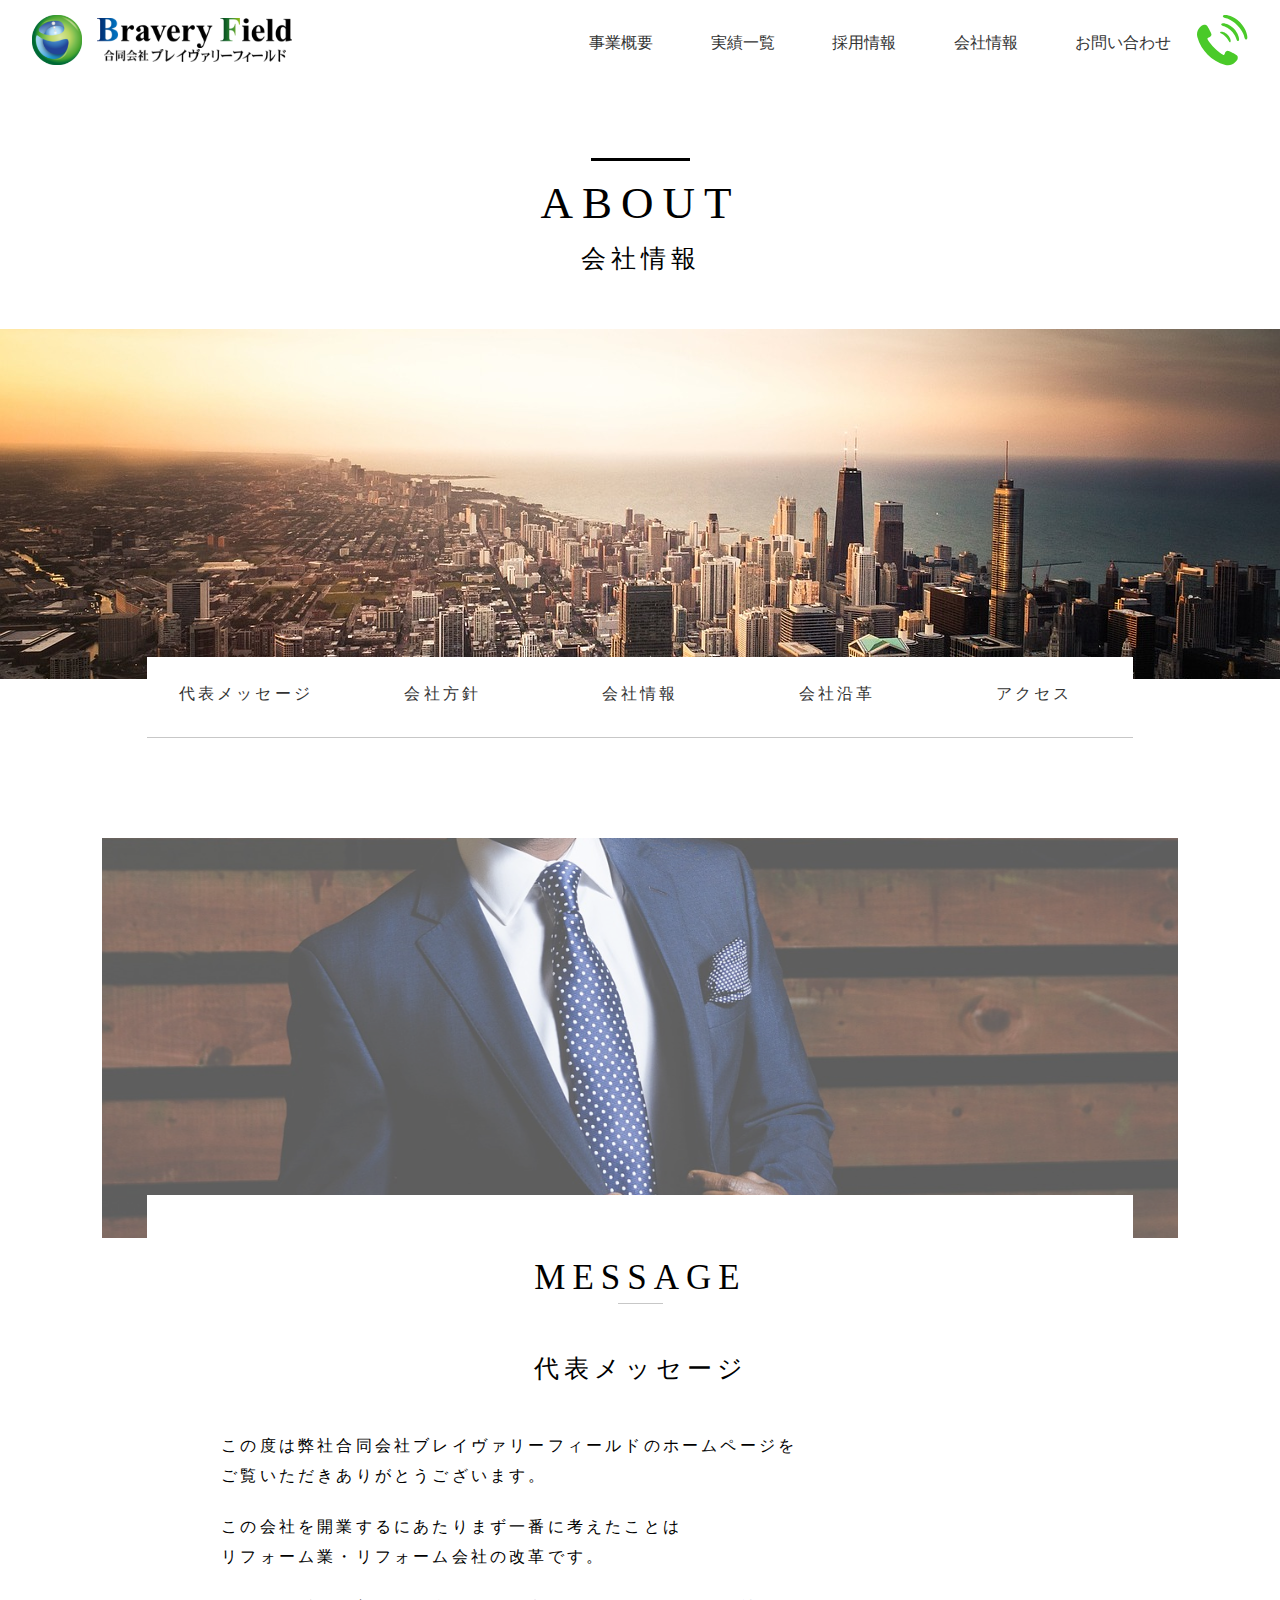
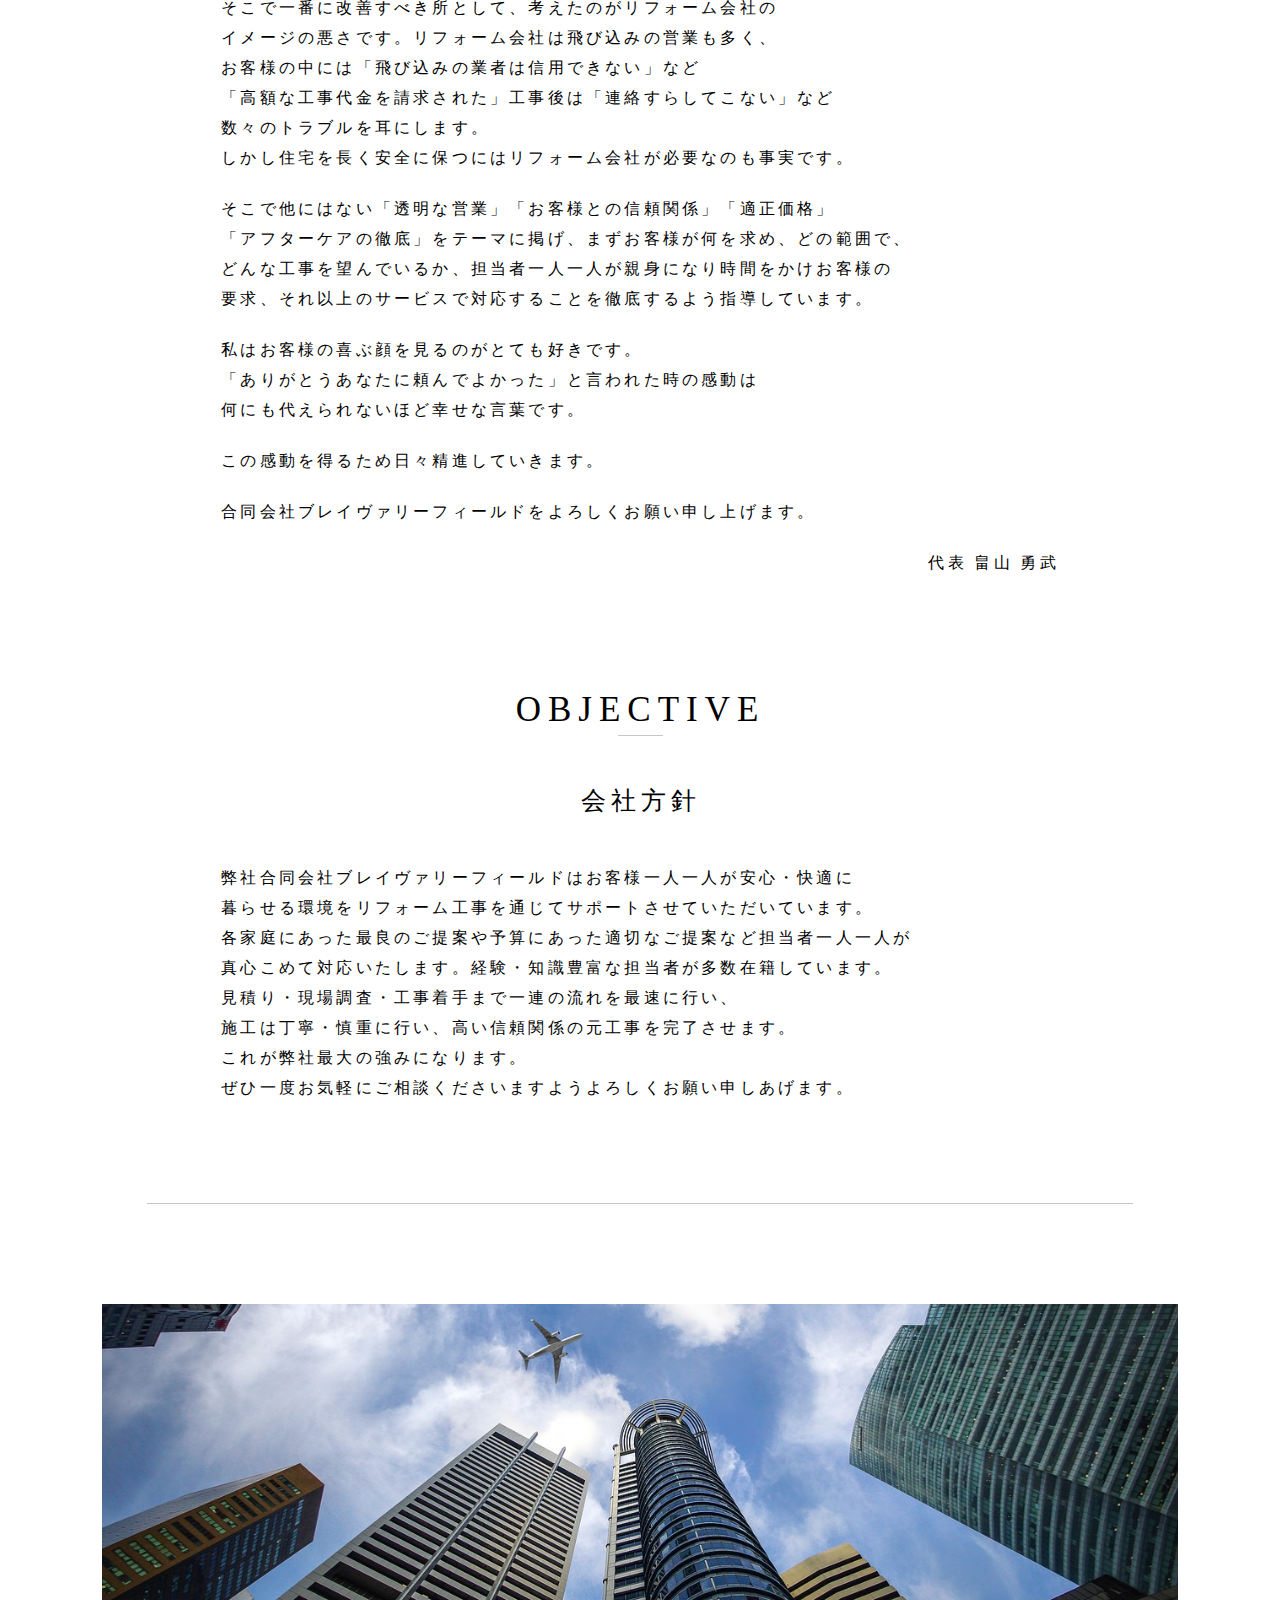
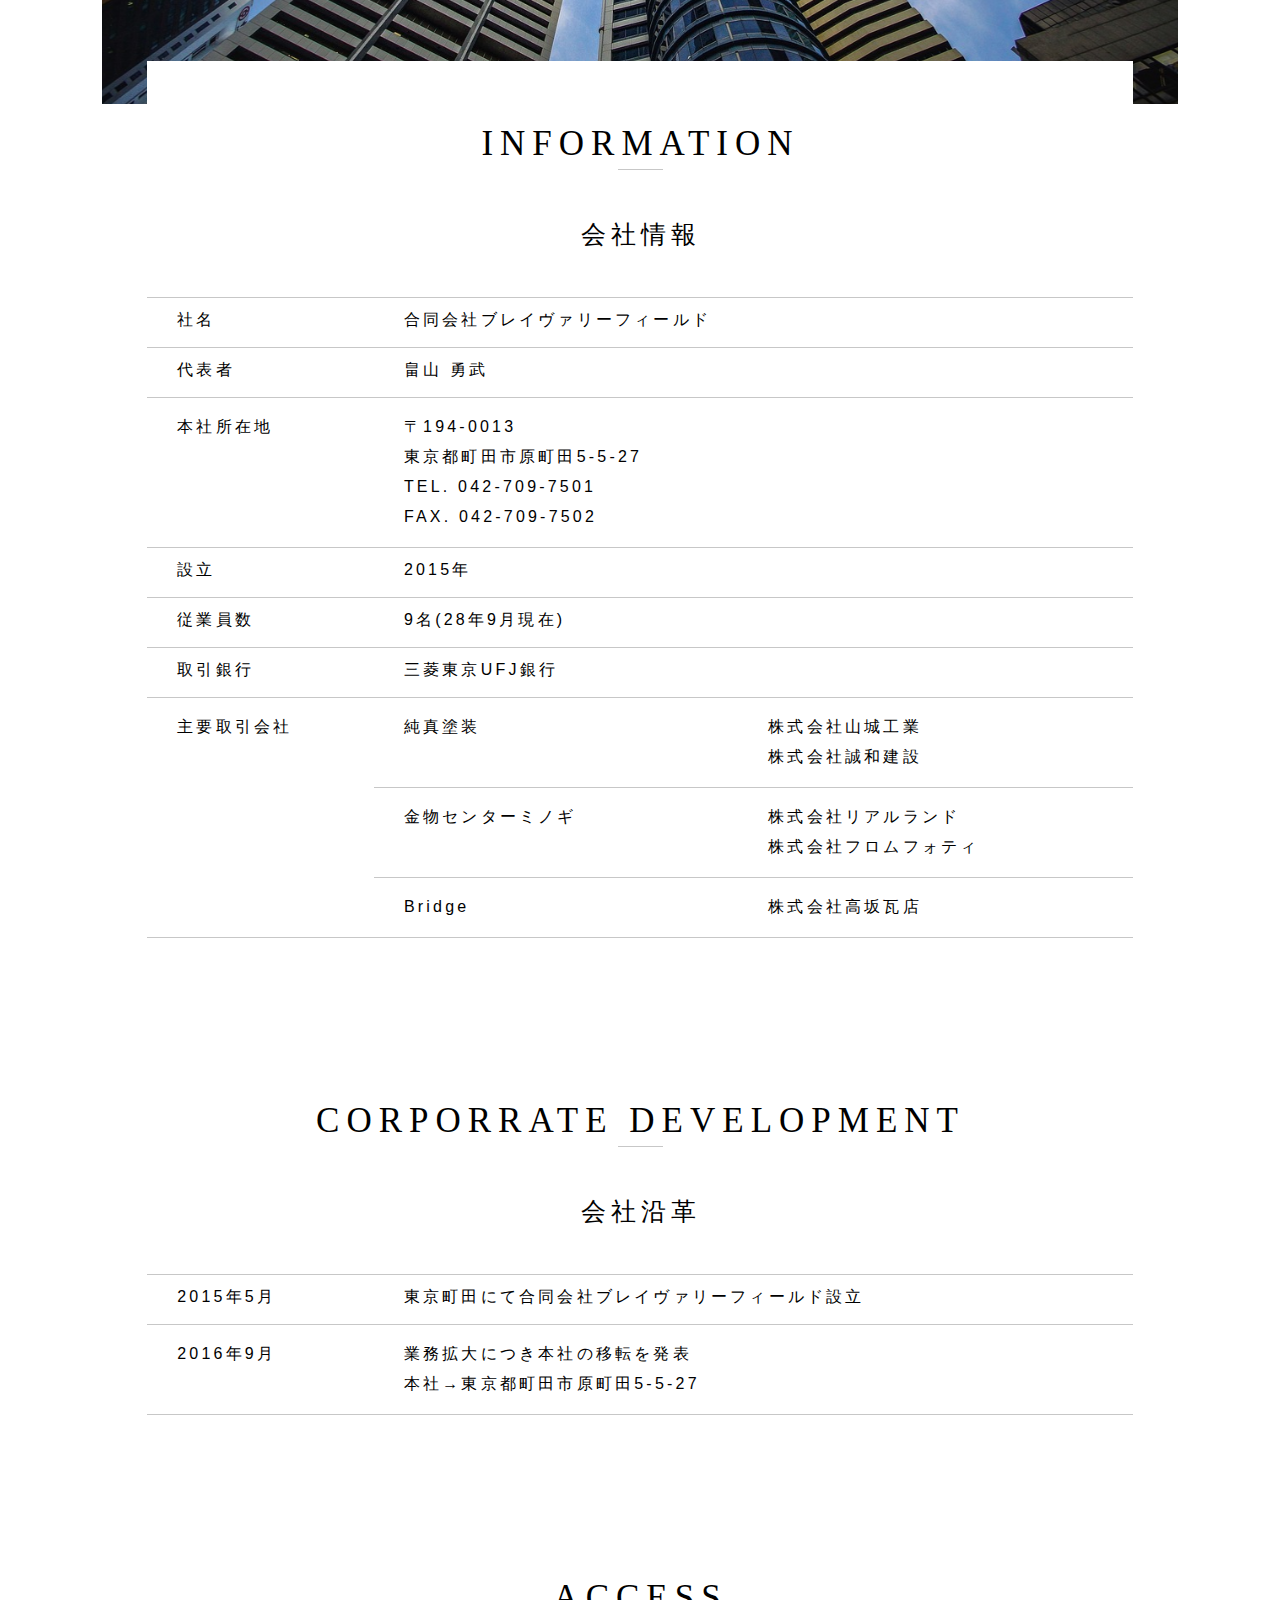
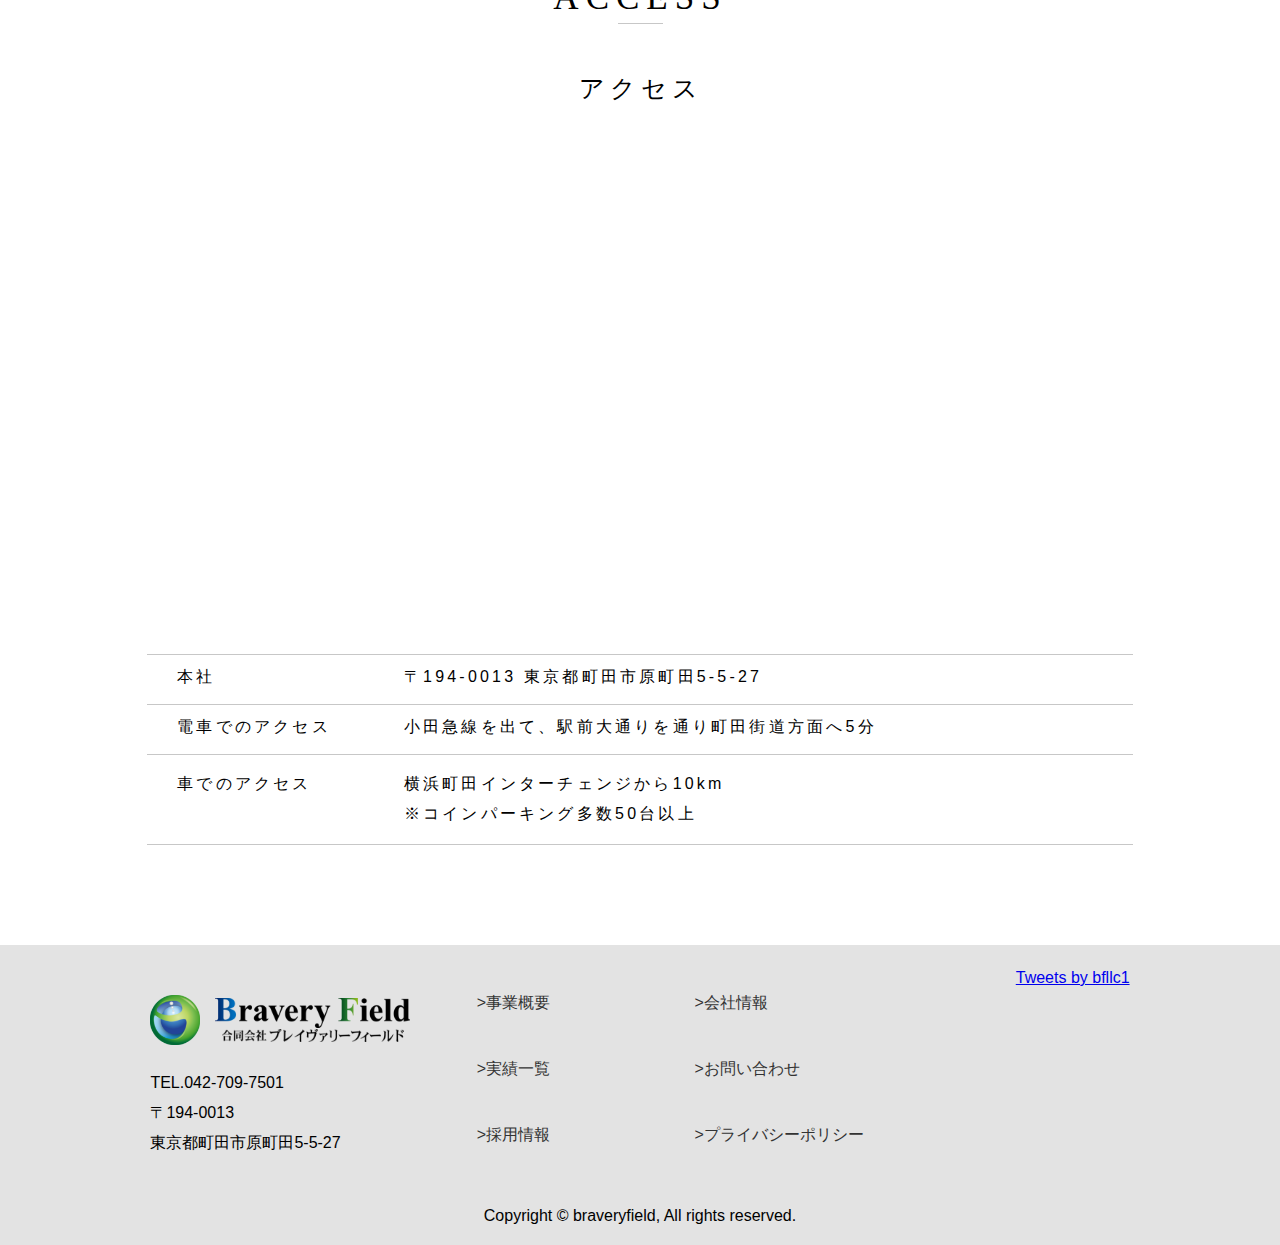
==== about.html @ 85e05f8e "this is initial commit" ====
<!DOCTYPE html>
<html lang="ja">
  <head>
    <meta charset="utf-8">
    <meta name="viewport" content="width=device-width, initial-scale=1, maximum-scale=1">
    <title>合同会社ブレイヴァリーフィールド</title>
    <meta name="description" content="合同会社ブレイヴァリーフィールドは住宅・店舗総合リフォーム会社です。">
    <link rel="icon" href="">
    <link rel="stylesheet" href="css/reset.css">
    <link rel="stylesheet" href="css/styles.css">
  </head>

  <body>
   <header>
    <div class="site-header">
      <nav class="gnav">
        <ul class="gnav__menu">
          <li class="site-logo">
            <a href="index.html">
              <img src="img/header.png" alt="ブレイヴァリーフィールドのロゴ">
            </a>
          </li>
          <li class="gnav__menu__item"><a href="service.html">事業概要</a></li>
          <li class="gnav__menu__item"><a href="performance.html">実績一覧</a></li>
          <li class="gnav__menu__item"><a href="recruit.html">採用情報</a></li>
          <li class="gnav__menu__item"><a href="about.html">会社情報</a></li>
          <li class="gnav__menu__item"><a href="contact.html">お問い合わせ</a></li>
          <li class="gnav__menu__item__call"><a href="#"><img src="img/telephone.png" alt="電話番号"></a></li>
        </ul>
      </nav>
    </div>
    <div class="space">
    </div>
  </header>

    <main>
      <div class="title">
        <div class="titleborder"></div>
        <h1>ABOUT</h1>
        <h2>会社情報</h2>
      </div>

      <section>
        <div class="about__img">
        </div>
      </section>

      <section>
        <div class="about__menu">
          <nav class="about__nav">
            <li><a href="#message">代表メッセージ</a></li>
            <li><a href="#objective">会社方針</a></li>
            <li><a href="#information">会社情報</a></li>
            <li><a href="#development">会社沿革</a></li>
            <li><a href="#access">アクセス</a></li>
          </nav>
        </div>
      </section>

      <section id="message">
        <div class="message__img">
        </div>
      </section>

      <section>
        <div class="abo__page">
          <h1>MESSAGE</h1>
          <div class="border"></div>
          <h2>代表メッセージ</h2>
          <div class="abo__sentence">
            <p>
              この度は弊社合同会社ブレイヴァリーフィールドのホームページを
              <br>ご覧いただきありがとうございます。
            </p>
            <p>
              この会社を開業するにあたりまず一番に考えたことは
              <br>リフォーム業・リフォーム会社の改革です。
            </p>
            <p>
              そこで一番に改善すべき所として、考えたのがリフォーム会社の
              <br>イメージの悪さです。リフォーム会社は飛び込みの営業も多く、
              <br>お客様の中には「飛び込みの業者は信用できない」など
              <br>「高額な工事代金を請求された」工事後は「連絡すらしてこない」など
              <br>数々のトラブルを耳にします。
              <br>しかし住宅を長く安全に保つにはリフォーム会社が必要なのも事実です。
            </p>
            <p>
              そこで他にはない「透明な営業」「お客様との信頼関係」「適正価格」
              <br>「アフターケアの徹底」をテーマに掲げ、まずお客様が何を求め、どの範囲で、
              <br>どんな工事を望んでいるか、担当者一人一人が親身になり時間をかけお客様の
              <br>要求、それ以上のサービスで対応することを徹底するよう指導しています。
            </p>
            <p>
              私はお客様の喜ぶ顔を見るのがとても好きです。
              <br>「ありがとうあなたに頼んでよかった」と言われた時の感動は
              <br>何にも代えられないほど幸せな言葉です。
            </p>
            <p>
              この感動を得るため日々精進していきます。
            </p>
            <p>
              合同会社ブレイヴァリーフィールドをよろしくお願い申し上げます。
            </p>
            <div class="message__name">
              <p>代表  畠山  勇武</p>
            </div>
          </div>

          <div id="objective">
          </div>

          <div class="abo__space">
          </div>

          <h1>OBJECTIVE</h1>
          <div class="border"></div>
          <h2>会社方針</h2>
          <div class="abo__sentence">
            <p>
              弊社合同会社ブレイヴァリーフィールドはお客様一人一人が安心・快適に
              <br>暮らせる環境をリフォーム工事を通じてサポートさせていただいています。
              <br>各家庭にあった最良のご提案や予算にあった適切なご提案など担当者一人一人が
              <br>真心こめて対応いたします。経験・知識豊富な担当者が多数在籍しています。
              <br>見積り・現場調査・工事着手まで一連の流れを最速に行い、
              <br>施工は丁寧・慎重に行い、高い信頼関係の元工事を完了させます。
              <br>これが弊社最大の強みになります。
              <br>ぜひ一度お気軽にご相談くださいますようよろしくお願い申しあげます。
            </p>
        </div>
        <div class="abo__border"></div>
      </section>

      <section id="information">
        <div class="information__img">
        </div>
      </section>

      <section>
        <div class="abo__page">
          <h1>INFORMATION</h1>
          <div class="border"></div>
          <h2>会社情報</h2>
          <table class="page__table">
            <tr class="page__table__1">
              <th>社名</th>
              <td>合同会社ブレイヴァリーフィールド</td>
              <td></td>
            </tr>
            <tr class="page__table__1">
              <th>代表者</th>
              <td>畠山  勇武</td>
              <td></td>
            </tr>
            <tr class="page__table__1">
              <th>本社所在地</th>
              <td>
                <p>〒194-0013
                  <br>東京都町田市原町田5-5-27
                  <br>TEL. 042-709-7501
                  <br>FAX. 042-709-7502
                </p>
              </td>
              <td></td>
            </tr>
            <tr class="page__table__1">
              <th>設立</th>
              <td>2015年</td>
              <td></td>
            </tr>
            <tr class="page__table__1">
              <th>従業員数</th>
              <td>9名(28年9月現在)</td>
              <td></td>
            </tr>
            <tr class="page__table__1">
              <th>取引銀行</th>
              <td>三菱東京UFJ銀行</td>
              <td></td>
            </tr>
            <tr class="page__table__3">
              <th>主要取引会社</th>
              <td class="table__menu__1">純真塗装</td>
              <td class="table__menu__2">
                <p>
                  株式会社山城工業
                  <br>株式会社誠和建設
                </p>
              </td>
            </tr>
            <tr class="page__table__3">
              <th></th>
              <td class="table__menu__1">金物センターミノギ</td>
              <td class="table__menu__2">
                <p>
                  株式会社リアルランド
                  <br>株式会社フロムフォティ
                </p>
              </td>
            </tr>
            <tr class="page__table__3">
              <th class="table__menu__3"></th>
              <td class="table__menu__1">Bridge</td>
              <td class="table__menu__2">
                <p>
                  株式会社高坂瓦店
                </p>
              </td>
            </tr>
          </table>

          <div id="development">
          </div>

          <div class="abo__space">
          </div>

            <h1>CORPORRATE  DEVELOPMENT</h1>
            <div class="border"></div>
            <h2>会社沿革</h2>
            <table class="page__table">
              <tr class="page__table__1">
                <th>2015年5月</th>
                <td>東京町田にて合同会社ブレイヴァリーフィールド設立</td>
              </tr>
              <tr class="page__table__1">
                <th>2016年9月</th>
                <td>
                  <p>
                    業務拡大につき本社の移転を発表
                    <br>本社→東京都町田市原町田5-5-27
                  </p>
                </td>
              </tr>
            </table>

            <div id="access">
            </div>

            <div class="abo__space">
            </div>

              <h1>ACCESS</h1>
              <div class="border"></div>
              <h2>アクセス</h2>
              <iframe src="https://www.google.com/maps/embed?pb=!1m18!1m12!1m3!1d3246.3845926980066!2d139.447450315255!3d35.54420278022653!2m3!1f0!2f0!3f0!3m2!1i1024!2i768!4f13.1!3m3!1m2!1s0x6018f94b85325f13%3A0xc899f0c0ab491ebe!2z44CSMTk0LTAwMTMg5p2x5Lqs6YO955S655Sw5biC5Y6f55S655Sw77yV5LiB55uu77yV4oiS77yS77yX!5e0!3m2!1sja!2sjp!4v1555301401062!5m2!1sja!2sjp"></iframe>

              <table class="page__table">
                <tr class="page__table__1">
                  <th>本社</th>
                  <td>〒194-0013  東京都町田市原町田5-5-27</td>
                </tr>
                <tr class="page__table__1">
                  <th>電車でのアクセス</th>
                  <td>小田急線を出て、駅前大通りを通り町田街道方面へ5分</td>
                </tr>
                <tr class="page__table__1">
                  <th>車でのアクセス</th>
                  <td>
                    <p>
                      横浜町田インターチェンジから10km
                      <br>※コインパーキング多数50台以上
                    </p>
                  </td>
                </tr>
              </table>


        </div>



      </section>
    </main>
 </body>

 <footer>
   <nav class="footer__box">
     <div class="footer__list">
       <div class="footer__logo__box">
         <div class="footer__logo">
           <a href="index.html">
             <img src="img/header.png" alt="ブレイヴァリーフィールドのロゴ">
           </a>
         </div>
         <div class="footer__address">
           <p>TEL.042-709-7501
             <br>〒194-0013
             <br>東京都町田市原町田5-5-27<p>
         </div>
       </div>
     </div>
     <div class="footer__menu">
       <li class="footer__list__menu"><a href="service.html">>事業概要</a></li>
       <li class="footer__list__menu"><a href="performance.html">>実績一覧</a></li>
       <li class="footer__list__menu"><a href="recruit.html">>採用情報</a></li>
     </div>
     <div class="footer__menu">
       <li class="footer__list__menu"><a href="about.html">>会社情報</a></li>
       <li class="footer__list__menu"><a href="contact.html">>お問い合わせ</a></li>
       <li class="footer__list__menu"><a href="privacy.html">>プライバシーポリシー</a></li>
     </div>
     <div class="footer__menu">
       <div class="footer__twitter">
        <a class="twitter-timeline" data-width="220" data-height="200" href="https://twitter.com/bfllc1?ref_src=twsrc%5Etfw">Tweets by bfllc1</a> <script async src="https://platform.twitter.com/widgets.js" charset="utf-8"></script>
       </div>
     </div>
   </nav>
     <div class="copyright">
       <p>Copyright © braveryfield, All rights reserved.<p>
     </div>
 </footer>
</html>
---- css/styles.css ----
body{
  font-family:  "ＭＳ ゴシック",sans-serif;
}

.site-header{
    background: #fff;
    display: flex;
    justify-content: space-between;
    position: fixed;
    width: 100%;
    height: 12.5%;
    vertical-align: middle;
}

.gnav{
  width: 95%;
  height: 100%;
  margin:auto;
}

.site-logo{
    height: 15%;
    width: auto;
    margin: auto;
    margin-left: 0;
    margin-top: 15px;
}

.gnav__menu{
    display: flex;
}

.gnav__menu__item{
    width: 10%;
    height: auto;
    margin-top: 35px;
  }

.gnav__menu__item a{
    color: #333;
    text-decoration: none;
}

.gnav__menu__item__call{
  height: auto;
  margin-top: 15px;
}

.space{
  height: 100%;
}

@media screen and (max-width:960px){
	#nav_toggle{
		display: block;
		width: 40px;
		height: 40px;
		position: relative;
		top: 4px;
		z-index: 100;
	}
	#nav_toggle div {
		position: relative;
	}
	#nav_toggle span{
		display: block;
		height: 3px;
		background: #fff;
		position:absolute;
		width: 100%;
		left: 0;
		-webkit-transition: 0.5s ease-in-out;
		-moz-transition: 0.5s ease-in-out;
		transition: 0.5s ease-in-out;
	}
	#nav_toggle span:nth-child(1){
		top:0px;
	}
	#nav_toggle span:nth-child(2){
		top:12px;
	}
	#nav_toggle span:nth-child(3){
		top:24px;
	}

	.open #nav_toggle span:nth-child(1) {
			top: 12px;
		   -webkit-transform: rotate(135deg);
			-moz-transform: rotate(135deg);
			transform: rotate(135deg);
		}
		.open #nav_toggle span:nth-child(2) {
			width: 0;
			left: 50%;
		}
		.open #nav_toggle span:nth-child(3) {
			top: 12px;
			-webkit-transform: rotate(-135deg);
			-moz-transform: rotate(-135deg);
			transform: rotate(-135deg);
		}
}

 @media screen and (max-width:960px){
   	#nav_toggle{
		display: block;
		width: 40px;
		height: 40px;
		position: relative;
		top: 4px;
		z-index: 100;
	}
	#nav_toggle div {
		position: relative;
	}
	#nav_toggle span{
		display: block;
		height: 3px;
		background: #fff;
		position:absolute;
		width: 100%;
		left: 0;
		-webkit-transition: 0.5s ease-in-out;
		-moz-transition: 0.5s ease-in-out;
		transition: 0.5s ease-in-out;
	}
	#nav_toggle span:nth-child(1){
		top:0px;
	}
	#nav_toggle span:nth-child(2){
		top:12px;
	}
	#nav_toggle span:nth-child(3){
		top:24px;
	}

	.open #nav_toggle span:nth-child(1) {
			top: 12px;
		   -webkit-transform: rotate(135deg);
			-moz-transform: rotate(135deg);
			transform: rotate(135deg);
		}
		.open #nav_toggle span:nth-child(2) {
			width: 0;
			left: 50%;
		}
		.open #nav_toggle span:nth-child(3) {
			top: 12px;
			-webkit-transform: rotate(-135deg);
			-moz-transform: rotate(-135deg);
			transform: rotate(-135deg);
		}
}

@media screen and (min-width:960px){
  .eyecatch{
    background-image: url("../img/eyecatch.png");
    background-position: 50% 50%;
    height: 698px;
    width: 100%;
    margin-bottom: 100px;
  }

  .eyecatch > h1{
    font-size: 50px;
    color: #1D9000;
    text-align: center;
    padding-top: 350px;
    font-family: "ＭＳ 明朝",serif;
    text-shadow: 5px 5px 10px rgba(0,0,0,0.16);
  }
}

@media screen and (max-width:960px){
  .eyecatch{
    background-image: url("../img/eyecatch.png");
    background-position: 50% 50%;
    height: 400px;
    width: 100%;
    margin-bottom: 100px;
  }

  .eyecatch > h1{
    font-size: 45px;
    color: #1D9000;
    text-align: center;
    padding-top: 200px;
    font-family: "ＭＳ 明朝",serif;
    text-shadow: 5px 5px 10px rgba(0,0,0,0.16);
  }
}

.page{
  text-align: center;
  padding-bottom: 100px;
}

.page > h1{
  margin-left: 1px;
  font-size: 35px;
  padding-bottom: 8px;
  font-family: Microsoft New Tai Lue;
  letter-spacing:  0.2em;
}

.border{
  width: 45px;
  border-bottom: 1px solid rgba(70,70,70,0.3);
  margin-left: auto;
  margin-right: auto;
}

.page > h2{
  margin-left: 1px;
  font-size: 25px;
  padding-top: 52px;
  font-family: "Yu Mincho", "YuMincho";
  letter-spacing:  0.2em;
}

.page > p{
  font-size: 16px;
  padding-top: 50px;
  line-height: 30px;
  letter-spacing:  0.2em;
}

button{
  margin-top: 50px;
  width:250px;
  height: 56px;
  font-size:20px;
  text-decoration:none;
  display:block;
  text-align:center;
  color:#333;
  border:1px solid rgba(70,70,70,0.3);
  background-color: #fff;
  margin-left: auto;
  margin-right: auto;
}

button > a{
  text-decoration:none;
  color: #333;
  font-family: Microsoft New Tai Lue;
  letter-spacing:  0.2em;
}

@media screen and (min-width:960px){
  .box {
    width: 100%;
  }

  .boxContainer {
    display: flex;
    margin-top: 18.5px;
    justify-content: center;
    width: 75%;
    margin-left: auto;
    margin-right: auto;
  }

  .boxContainer h3{
    font-size: 20px;
  }

  .topbox{
    padding-top: 50px;
    padding-bottom: 50px;
  }

  .topbox img{
    margin-bottom: 70px;
  }

  .smallbox{
    padding-top: 50px;
    padding-bottom: 50px;
    border-left: 1px solid rgba(70,70,70,0.3);
  }

  .smallbox img{
    margin-bottom: 70px;
  }
}

@media screen and (max-width:960px){
  .boxContainer {
    margin-top: 18.5px;
    width: 35%;
    margin-left: auto;
    margin-right: auto;
  }

  .boxContainer h3{
    font-size: 20px;
  }

  .topbox{
    padding-top: 50px;
    padding-bottom: 50px;
  }

  .topbox img{
    margin-bottom: 70px;
    height: 200px;
    width: auto;
  }

  .smallbox{
    padding-top: 50px;
    padding-bottom: 50px;
    border-top: 1px solid rgba(70,70,70,0.3)
  }

  .smallbox img{
    margin-bottom: 70px;
    height: 200px;
    width: auto;
  }
}

.performance{
  background-image: url("../img/lux.png");
  background-position: 50% 50%;
  background-size: cover;
  margin-bottom: 100px;
}

.performance h1{
  padding-top: 100px;
}

.performance button{
  margin-top: 124px;
}

@media screen and (min-width:960px){

  footer{
    height: 300px;
    background-color: #E3E3E3;
  }

  nav{
    list-style: none;
    overflow: hidden;
  }

  .footer__box{
    display: flex;
    justify-content: center;
    width: 85%;
    margin: 0 auto;
  }

  .footer__logo img{
    height: 50px;
    width: auto;
    margin-top: 50px;
  }

  .footer__address{
    margin-top: 20px;
    font-size: 16px;
    line-height: 30px;
  }

  .footer__box > .footer__list{
    width: 30%;
  }

  .footer__box > .footer__menu{
    width: 20%;
  }

  .footer__list__menu{
    margin-top: 50px;
  }


  .footer__list__menu a{
    color: #333;
    text-decoration: none;
  }

  .footer__twitter{
    margin-top: 25px;
    float: right;
  }

  .copyright p{
    text-align: center;
    margin-top: 50px;
  }

}

@media screen and (max-width:960px){
  footer{
    height: 300px;
    background-color: #E3E3E3;
  }

  nav{
    list-style: none;
    overflow: hidden;
  }

  .footer__box{
    display: flex;
    justify-content: center;
    width: 95%;
    margin: 0 auto;
  }

  .footer__logo img{
    height: 50px;
    width: auto;
    margin-top: 50px;
  }

  .footer__address{
    margin-top: 20px;
    font-size: 16px;
    line-height: 30px;
  }

  .footer__box > .footer__list{
    width: 40%;
  }

  .footer__box > .footer__menu{
    width: 25%;
  }

  .footer__list__menu{
    margin-top: 50px;
  }


  .footer__list__menu a{
    color: #333;
    text-decoration: none;
  }

  .footer__twitter{
    margin-top: 25px;
    float: right;
  }

  .copyright p{
    text-align: center;
    margin-top: 50px;
  }

}

.titleborder{
  width: 99px;
  border-bottom: 3px solid #000000;
  margin-left: auto;
  margin-right: auto;
}

.title{
  text-align: center;
  padding-top: 157.5px;
  margin-bottom: 58px;
}

.title > h1{
  font-size: 45px;
  margin-left: 1px;
  padding-top: 20.5px;
  padding-bottom: 20px;
  font-family: Microsoft New Tai Lue;
  letter-spacing:  0.2em;
}

.title > h2{
  margin-left: 1px;
  font-size: 25px;
  font-family: "Yu Mincho", "YuMincho";
  letter-spacing:  0.2em;
}

@media screen and (min-width:960px){
  .service__img{
    background-image: url("../img/about.png");
    height: 350px;
    background-size: cover;
    background-position: 50% 50%;
    width: 100%;
  }
}

@media screen and (max-width:960px){
  .service__img{
    background-image: url("../img/about.png");
    height: 250px;
    background-size: cover;
    background-position: 50% 50%;
    width: 100%;
  }
}

@media screen and (min-width:960px){
  .service__menu{
    width: 77%;
    height: 80px;
    margin-top: -22px;
    margin-left: auto;
    margin-right: auto;
    background-color: #fff;
    border-bottom: 1px solid rgba(70,70,70,0.3);
    margin-bottom: 40px;
  }
}

@media screen and (max-width:960px){
  .service__menu{
    width: 84%;
    height: 80px;
    margin-top: -22px;
    margin-left: auto;
    margin-right: auto;
    background-color: #fff;
    border-bottom: 1px solid rgba(70,70,70,0.3);
    margin-bottom: 40px;
  }
}

.anav {
  list-style: none;
  display: flex;
}

.anav li {
  width: 33%;
  text-align: center;
  margin-top: 29px;
  letter-spacing:  0.2em;
}

.anav li a {
  text-decoration: none;
  color: #333;
}

@media screen and (min-width:960px){
  .renovation__img{
    margin-left: auto;
    margin-right: auto;
    background-image: url("../img/renovation.png");
    height: 400px;
    width: 84%;
    background-size: cover;
    background-position: 50% 50%;
  }
}

@media screen and (max-width:960px){
  .renovation__img{
    margin-left: auto;
    margin-right: auto;
    background-image: url("../img/renovation.png");
    height: 300px;
    width: 84%;
    background-size: cover;
    background-position: 50% 50%;
 }
}

.service__page{
  margin-top: -88px;
  margin-left: auto;
  margin-right: auto;
  margin-bottom: 100px;
  width: 77%;
  padding-bottom: 100px;
  background-color: #fff;
  border-bottom: 1px solid rgba(70,70,70,0.3);
}

.service__page > h1{
  text-align: center;
  margin-left: 1px;
  padding-top: 65px;
  font-size: 35px;
  padding-bottom: 8px;
  font-family: Microsoft New Tai Lue;
  letter-spacing:  0.2em;
}

.service__page > h2{
  text-align: center;
  margin-left: 1px;
  font-size: 25px;
  padding-top: 52px;
  font-family: "Yu Mincho", "YuMincho";
  letter-spacing:  0.2em;
}

.service__page > h3{
  text-align: center;
  margin-left: 1px;
  font-size: 20px;
  padding-top: 50px;
  letter-spacing:  0.2em;
}

@media screen and (min-width:1100px){
  .service__page > p{
    text-align: center;
    font-size: 16px;
    padding-top: 50px;
    line-height: 30px;
    letter-spacing:  0.2em;
  }
}

@media screen and (max-width:1100px){
  .service__page > p{
    text-align: center;
    margin-left: auto;
    margin-right: auto;
    font-size: 16px;
    padding-top: 50px;
    line-height: 30px;
    letter-spacing:  0.2em;
    width: 65%;
  }
}


.bnav {
  list-style: none;
  display: flex;
}

@media screen and (min-width:1150px){
  .bnav li {
    width: 20%;
    text-align: center;
    margin-top: 50px;
    margin-left: auto;
    margin-right: auto;
    letter-spacing:  0.2em;
    border-bottom: 1px solid rgba(70,70,70,0.3);
    padding-bottom: 5px;
  }

  .bnav .bnav__menu{
    border-bottom: none;
  }
}

@media screen and (min-width:960px) and (max-width:1150px){
  .bnav li {
    width: 25%;
    text-align: center;
    margin-top: 50px;
    margin-left: auto;
    margin-right: auto;
    letter-spacing:  0.2em;
    border-bottom: 1px solid rgba(70,70,70,0.3);
    padding-bottom: 5px;
  }

  .bnav .bnav__menu{
    border-bottom: none;
  }
}

@media screen and (max-width:960px){
  .bnav li {
    width: 30%;
    text-align: center;
    margin-top: 50px;
    margin-left: auto;
    margin-right: auto;
    letter-spacing:  0.2em;
    border-bottom: 1px solid rgba(70,70,70,0.3);
    padding-bottom: 5px;
  }

  .bnav .bnav__menu{
    border-bottom: none;
  }
}


@media screen and (min-width:960px){
  .support__img{
    margin-left: auto;
    margin-right: auto;
    background-image: url("../img/support.png");
    height: 400px;
    width: 84%;
    background-size: cover;
    background-position: 50% 50%;
  }
}

@media screen and (max-width:960px){
  .support__img{
    margin-left: auto;
    margin-right: auto;
    background-image: url("../img/support.png");
    height: 300px;
    width: 84%;
    background-size: cover;
    background-position: 50% 50%;
  }
}

@media screen and (min-width:960px){
  .inspection__img{
    margin-left: auto;
    margin-right: auto;
    background-image: url("../img/inspection.png");
    height: 400px;
    width: 84%;
    background-size: cover;
    background-position: 50% 50%;
  }
}

@media screen and (max-width:960px){
  .inspection__img{
    margin-left: auto;
    margin-right: auto;
    background-image: url("../img/inspection.png");
    height: 300px;
    width: 84%;
    background-size: cover;
    background-position: 50% 50%;
  }
}

@media screen and (min-width:1150px){
  .service__page > h4{
    text-align: center;
    margin-left: auto;
    margin-right: auto;
    width: 40%;
    font-size: 20px;
    padding-top: 50px;
    padding-bottom: 5px;
    line-height: 30px;
    letter-spacing:  0.2em;
    border-bottom: 1px solid rgba(70,70,70,0.3);
    font-family: "Yu Mincho", "YuMincho";
  }
}

@media screen and (max-width:1150px){
  .service__page > h4{
    text-align: center;
    margin-left: auto;
    margin-right: auto;
    width: 50%;
    font-size: 20px;
    padding-top: 50px;
    padding-bottom: 5px;
    line-height: 30px;
    letter-spacing:  0.2em;
    border-bottom: 1px solid rgba(70,70,70,0.3);
    font-family: "Yu Mincho", "YuMincho";
  }
}

@media screen and (min-width:960px){
  .performance__img{
    background-image: url("../img/performance.png");
    height: 350px;
    background-size: cover;
    background-position: 50% 50%;
    width: 100%;
  }
}

@media screen and (max-width:960px){
  .performance__img{
    background-image: url("../img/performance.png");
    height: 250px;
    background-size: cover;
    background-position: 50% 50%;
    width: 100%;
  }
}

.performance__page{
  margin-top: -43px;
  margin-left: auto;
  margin-right: auto;
  margin-bottom: 100px;
  width: 77%;
  padding-bottom: 100px;
  background-color: #fff;
  border-bottom: 1px solid rgba(70,70,70,0.3);
}

.performance__page > h1{
  margin-left: 50px;
  padding-top: 65px;
  font-size: 35px;
  padding-bottom: 8px;
  font-family: Microsoft New Tai Lue;
  letter-spacing:  0.2em;
}

.performance__border{
  margin-left: 50px;
  width: 45px;
  border-bottom: 1px solid rgba(70,70,70,0.3);
}

@media screen and (min-width:960px){
  .recruit__img{
    background-image: url("../img/recruit.png");
    height: 350px;
    background-size: cover;
    background-position: 50% 50%;
    width: 100%;
  }
}

@media screen and (max-width:960px){
  .recruit__img{
    background-image: url("../img/recruit.png");
    height: 250px;
    background-size: cover;
    background-position: 50% 50%;
    width: 100%;
  }
}

.about__page{
  margin-top: -43px;
  margin-left: auto;
  margin-right: auto;
  margin-bottom: 100px;
  width: 77%;
  background-color: #fff;
}

.about__page > h1{
  text-align: center;
  margin-left: 1px;
  padding-top: 65px;
  font-size: 35px;
  padding-bottom: 8px;
  font-family: Microsoft New Tai Lue;
  letter-spacing:  0.2em;
}

.about__page > h2{
  text-align: center;
  margin-left: 1px;
  font-size: 25px;
  padding-top: 52px;
  font-family: "Yu Mincho", "YuMincho";
  letter-spacing:  0.2em;
}

.about__page > h3{
  text-align: center;
  margin-left: 1px;
  font-size: 20px;
  padding-top: 50px;
  letter-spacing:  0.2em;
}

.about__page > p{
  text-align: center;
  font-size: 16px;
  padding-top: 50px;
  line-height: 30px;
  letter-spacing:  0.2em;
}

.recruit__menu{
  width: 50%;
  margin-top: 50px;
  margin-bottom: 100px;
  margin-left: auto;
  margin-right: auto;
  border-top: 1px solid rgba(70,70,70,0.3);
}

.recruit__menu li{
  padding-left: 14px;
  padding-top: 14px;
  padding-bottom: 15px;
  border-bottom: 1px solid rgba(70,70,70,0.3);
  letter-spacing:  0.2em;
}

@media screen and (min-width:960px){
  .recruit2__img{
    margin-left: auto;
    margin-right: auto;
    margin-top: 100px;
    background-image: url("../img/recruit2.png");
    height: 400px;
    width: 84%;
    background-size: cover;
    background-position: 50% 50%;
  }
}

@media screen and (max-width:960px){
  .recruit2__img{
    margin-left: auto;
    margin-right: auto;
    margin-top: 100px;
    background-image: url("../img/recruit2.png");
    height: 300px;
    width: 84%;
    background-size: cover;
    background-position: 50% 50%;
  }
}

.recruit__page{
  margin-top: -43px;
  margin-left: auto;
  margin-right: auto;
  margin-bottom: 150px;
  width: 77%;
  background-color: #fff;
}

.recruit__page > h1{
  text-align: center;
  margin-left: 1px;
  padding-top: 65px;
  font-size: 35px;
  padding-bottom: 8px;
  font-family: Microsoft New Tai Lue;
  letter-spacing:  0.2em;
}

.recruit__page > h2{
  text-align: center;
  margin-left: 1px;
  font-size: 25px;
  padding-top: 52px;
  font-family: "Yu Mincho", "YuMincho";
  letter-spacing:  0.2em;
}

.recruit__page > h3{
  text-align: center;
  margin-left: 1px;
  font-size: 20px;
  padding-top: 50px;
  letter-spacing:  0.2em;
}

.recruit__page > p{
  text-align: center;
  font-size: 16px;
  padding-top: 50px;
  line-height: 30px;
  letter-spacing:  0.2em;
}

.page__table{
  width: 100%;
  margin-top: 50px;
  border-top: 1px solid rgba(70,70,70,0.3);
  letter-spacing: 0.2em;
}

.page__table__1{
  height: 50px;
  border-bottom: 1px solid rgba(70,70,70,0.3);
}

.page__table th{
  width: 30%;
  padding-left: 30px;
  text-align: left;
}

.page__table__1 > td{
  padding-left: 30px;
  padding-top: 14px;
  padding-bottom: 15px;
}

.page__table__2{
  height: 50px;
}

.page__table__2 > td{
  padding-left: 30px;
  padding-top: 14px;
  padding-bottom: 15px;
}

.recruit__page__2 > h3{
  text-align: center;
  margin-left: 1px;
  font-size: 20px;
  letter-spacing:  0.2em;
}

@media screen and (min-width:960px){
  .about__img{
    background-image: url("../img/abo.png");
    height: 350px;
    background-size: cover;
    background-position: 50% 50%;
    width: 100%;
  }
}

@media screen and (max-width:960px){
  .about__img{
    background-image: url("../img/abo.png");
    height: 250px;
    background-size: cover;
    background-position: 50% 50%;
    width: 100%;
  }
}

@media screen and (min-width:960px){
  .about__menu{
    width: 77%;
    height: 80px;
    margin-top: -22px;
    margin-left: auto;
    margin-right: auto;
    background-color: #fff;
    border-bottom: 1px solid rgba(70,70,70,0.3);
    margin-bottom: 40px;
  }
}

@media screen and (max-width:960px){
  .about__menu{
    width: 84%;
    height: 80px;
    margin-top: -22px;
    margin-left: auto;
    margin-right: auto;
    background-color: #fff;
    border-bottom: 1px solid rgba(70,70,70,0.3);
    margin-bottom: 40px;
  }
}

.about__nav {
  list-style: none;
  display: flex;
}

.about__nav li {
  width: 20%;
  text-align: center;
  margin-top: 29px;
  letter-spacing:  0.2em;
}

.about__nav li a {
  text-decoration: none;
  color: #333;
}


@media screen and (min-width:960px){
  .message__img{
    margin-left: auto;
    margin-right: auto;
    background-image: url("../img/message.png");
    margin-top: 100px;
    height: 400px;
    width: 84%;
    background-size: cover;
    background-position: 50% 50%;
  }
}

@media screen and (max-width:960px){
  .message__img{
    margin-left: auto;
    margin-right: auto;
    background-image: url("../img/message.png");
    margin-top: 100px;
    height: 300px;
    width: 84%;
    background-size: cover;
    background-position: 50% 50%;
  }
}

.abo__page{
  margin-top: -43px;
  margin-left: auto;
  margin-right: auto;
  margin-bottom: 100px;
  width: 77%;
  background-color: #fff;
}

.abo__page > h1{
  text-align: center;
  margin-left: 1px;
  padding-top: 65px;
  font-size: 35px;
  padding-bottom: 8px;
  font-family: Microsoft New Tai Lue;
  letter-spacing:  0.2em;
}

.abo__page > h2{
  text-align: center;
  margin-left: 1px;
  font-size: 25px;
  padding-top: 52px;
  font-family: "Yu Mincho", "YuMincho";
  letter-spacing:  0.2em;
}

@media screen and (min-width:1100px){
  .abo__sentence{
    margin-left: auto;
    margin-right: auto;
    width: 85%;
  }
}

.abo__sentence{
  padding-top: 29px;
}

@media screen and (min-width:960px){
  .abo__sentence p{
    font-size: 16px;
    padding-top: 21px;
    line-height: 30px;
    letter-spacing:  0.2em;
  }
}

@media screen and (max-width:960px){
  .abo__sentence p{
    font-size: 16px;
    padding-top: 21px;
    line-height: 30px;
    letter-spacing:  0.2em;
  }
}

.message__name{
  float: right;
}

.abo__space{
  height: 100px;
}

.abo__border{
  border-bottom: 1px solid rgba(70,70,70,0.3);
  padding-top: 100px;
}

@media screen and (min-width:960px){
  .information__img{
    margin-left: auto;
    margin-right: auto;
    background-image: url("../img/information.png");
    margin-top: 100px;
    height: 400px;
    width: 84%;
    background-size: cover;
    background-position: 50% 50%;
  }
}

@media screen and (max-width:960px){
  .information__img{
    margin-left: auto;
    margin-right: auto;
    background-image: url("../img/information.png");
    margin-top: 100px;
    height: 300px;
    width: 84%;
    background-size: cover;
    background-position: 50% 50%;
  }
}

.abo__page th{
  width: 23%;
}

.page__table p{
  font-size: 16px;
  line-height: 30px;
  letter-spacing:  0.2em;
}

.page__table__3{
  height: 50px;
}

@media screen and (min-width:1150px){
  .table__menu__1{
    padding-left: 30px;
    padding-top: 14px;
    padding-bottom: 15px;
    width: 40%;
    border-bottom: 1px solid rgba(70,70,70,0.3);
  }
}

@media screen and (max-width:1150px){
  .table__menu__1{
    padding-left: 30px;
    padding-top: 14px;
    padding-bottom: 15px;
    width: 47%;
    border-bottom: 1px solid rgba(70,70,70,0.3);
  }
}

@media screen and (min-width:960px){
  iframe{
    width: 70%;
    height: 350px;
    margin-top: 100px;
    margin-left: 15%;
    margin-right: 15%;
    margin-bottom: 50px;
  }
}

@media screen and (max-width:960px){
  iframe{
    width: 100%;
    height: 300px;
    margin-top: 100px;
    margin-left: auto;
    margin-right: auto;
  }
}

.table__menu__2{
  padding-top: 14px;
  padding-bottom: 15px;
  border-bottom: 1px solid rgba(70,70,70,0.3);
}

.table__menu__3{
  border-bottom: 1px solid rgba(70,70,70,0.3);
}

@media screen and (min-width:960px){
  .contact__img{
    background-image: url("../img/contact.png");
    height: 350px;
    background-size: cover;
    background-position: 50% 50%;
    width: 100%;
  }
}

@media screen and (max-width:960px){
  .contact__img{
    background-image: url("../img/contact.png");
    height: 250px;
    background-size: cover;
    background-position: 50% 50%;
    width: 100%;
  }
}

.contact{
  width: 100%;
  margin: 0 auto;
}

.contact table{
  width: 100%;
}

.contact tr{
  border-bottom: 1px solid rgba(70,70,70,0.3);
}

.contact th{
  margin-top: 70px;
  margin-left: 30px;
  float: left;
  font-family:  "ＭＳ ゴシック",sans-serif;
  font-size: 16px;
  letter-spacing:  0.2em;
}

.contact td{
  width: 100%;
  margin-top: 30px;
  margin-left: 40px;
  float: left;
}

.contact td input{
  border: none;
  font-family:  "ＭＳ ゴシック",sans-serif;
  font-size: 16px;
  letter-spacing:  0.2em;
  padding-bottom: 15px;
}

.contact textarea{
  border: none;
  height: 150px;
  width: 70%;
  font-family:  "ＭＳ ゴシック",sans-serif;
  font-size: 16px;
  letter-spacing:  0.2em;
  opacity: 0.5;
}



@media screen and (min-width:960px){
  .privacy__img{
    background-image: url("../img/privacy.png");
    height: 350px;
    background-size: cover;
    background-position: 50% 50%;
    width: 100%;
  }
}

@media screen and (max-width:960px){
  .privacy__img{
    background-image: url("../img/privacy.png");
    height: 250px;
    background-size: cover;
    background-position: 50% 50%;
    width: 100%;
  }
}

.privacy__menu{
  width: 100%;
  margin-top: 50px;
  margin-bottom: 100px;
  margin-left: auto;
  margin-right: auto;
  border-top: 1px solid rgba(70,70,70,0.3);
}

.privacy__menu__1{
  width: 95%;
  padding-left: 26px;
  padding-top: 14px;
  padding-bottom: 15px;
  border-bottom: 1px solid rgba(70,70,70,0.3);
  line-height: 30px;
  letter-spacing:  0.2em;
}

.privacy__menu__2{
  width: 95%;
  padding-left: 52px;
  padding-top: 14px;
  padding-bottom: 15px;
  letter-spacing:  0.2em;
}

.privacy__menu__3{
  width: 95%;
  padding-left: 52px;
  padding-top: 14px;
  padding-bottom: 15px;
  border-bottom: 1px solid rgba(70,70,70,0.3);
  letter-spacing:  0.2em;
}
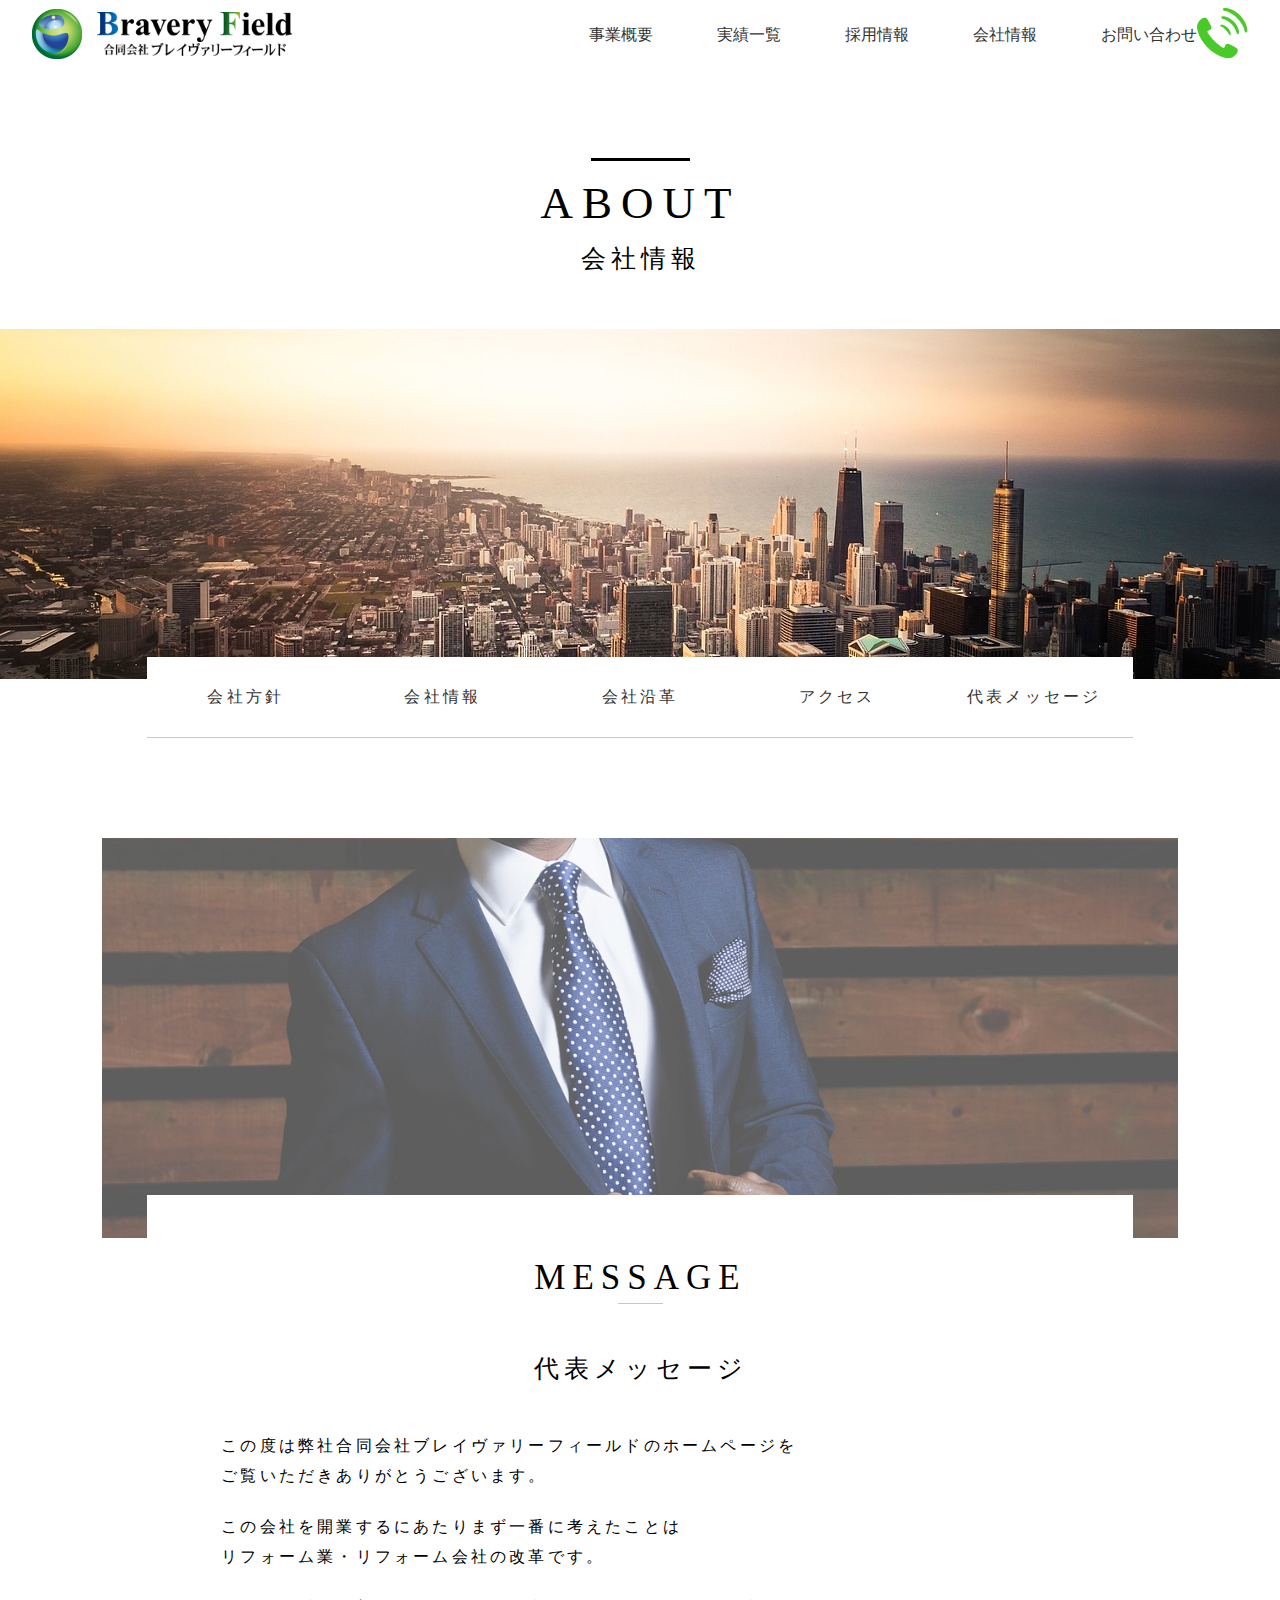
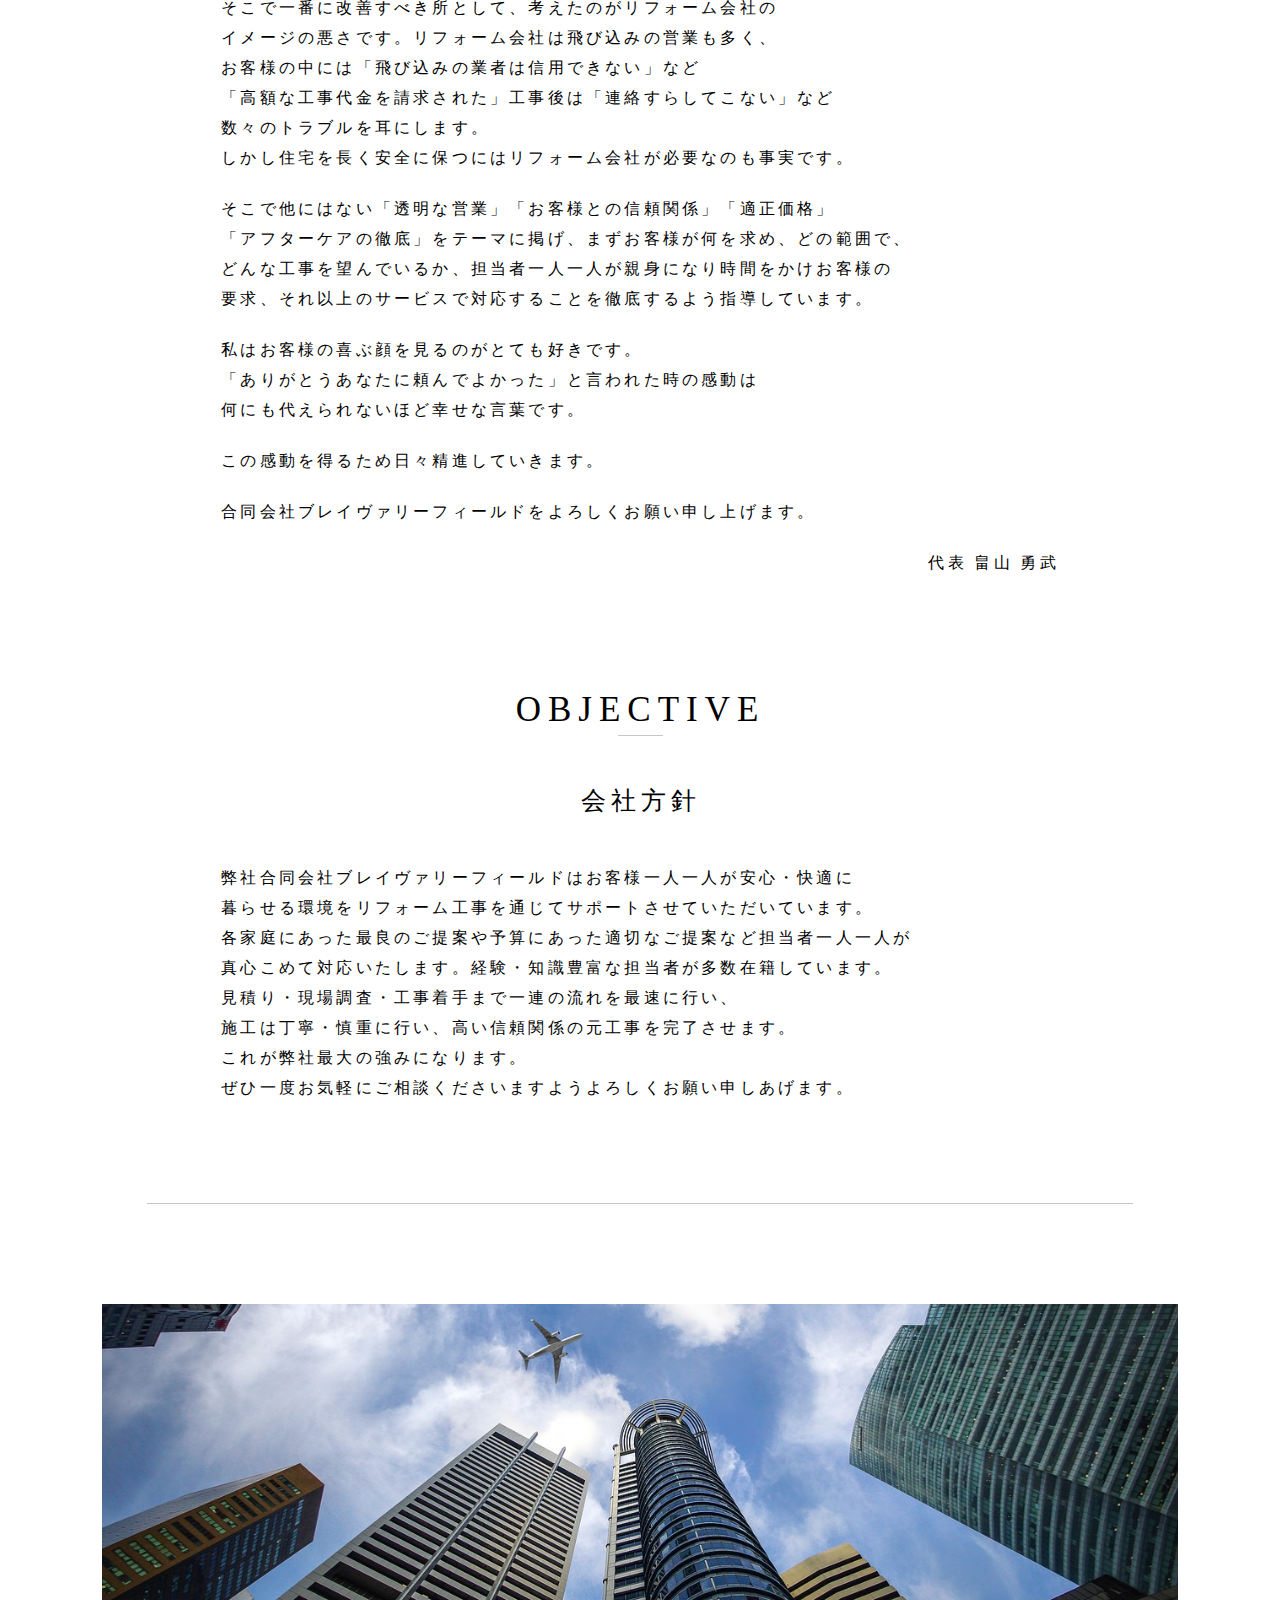
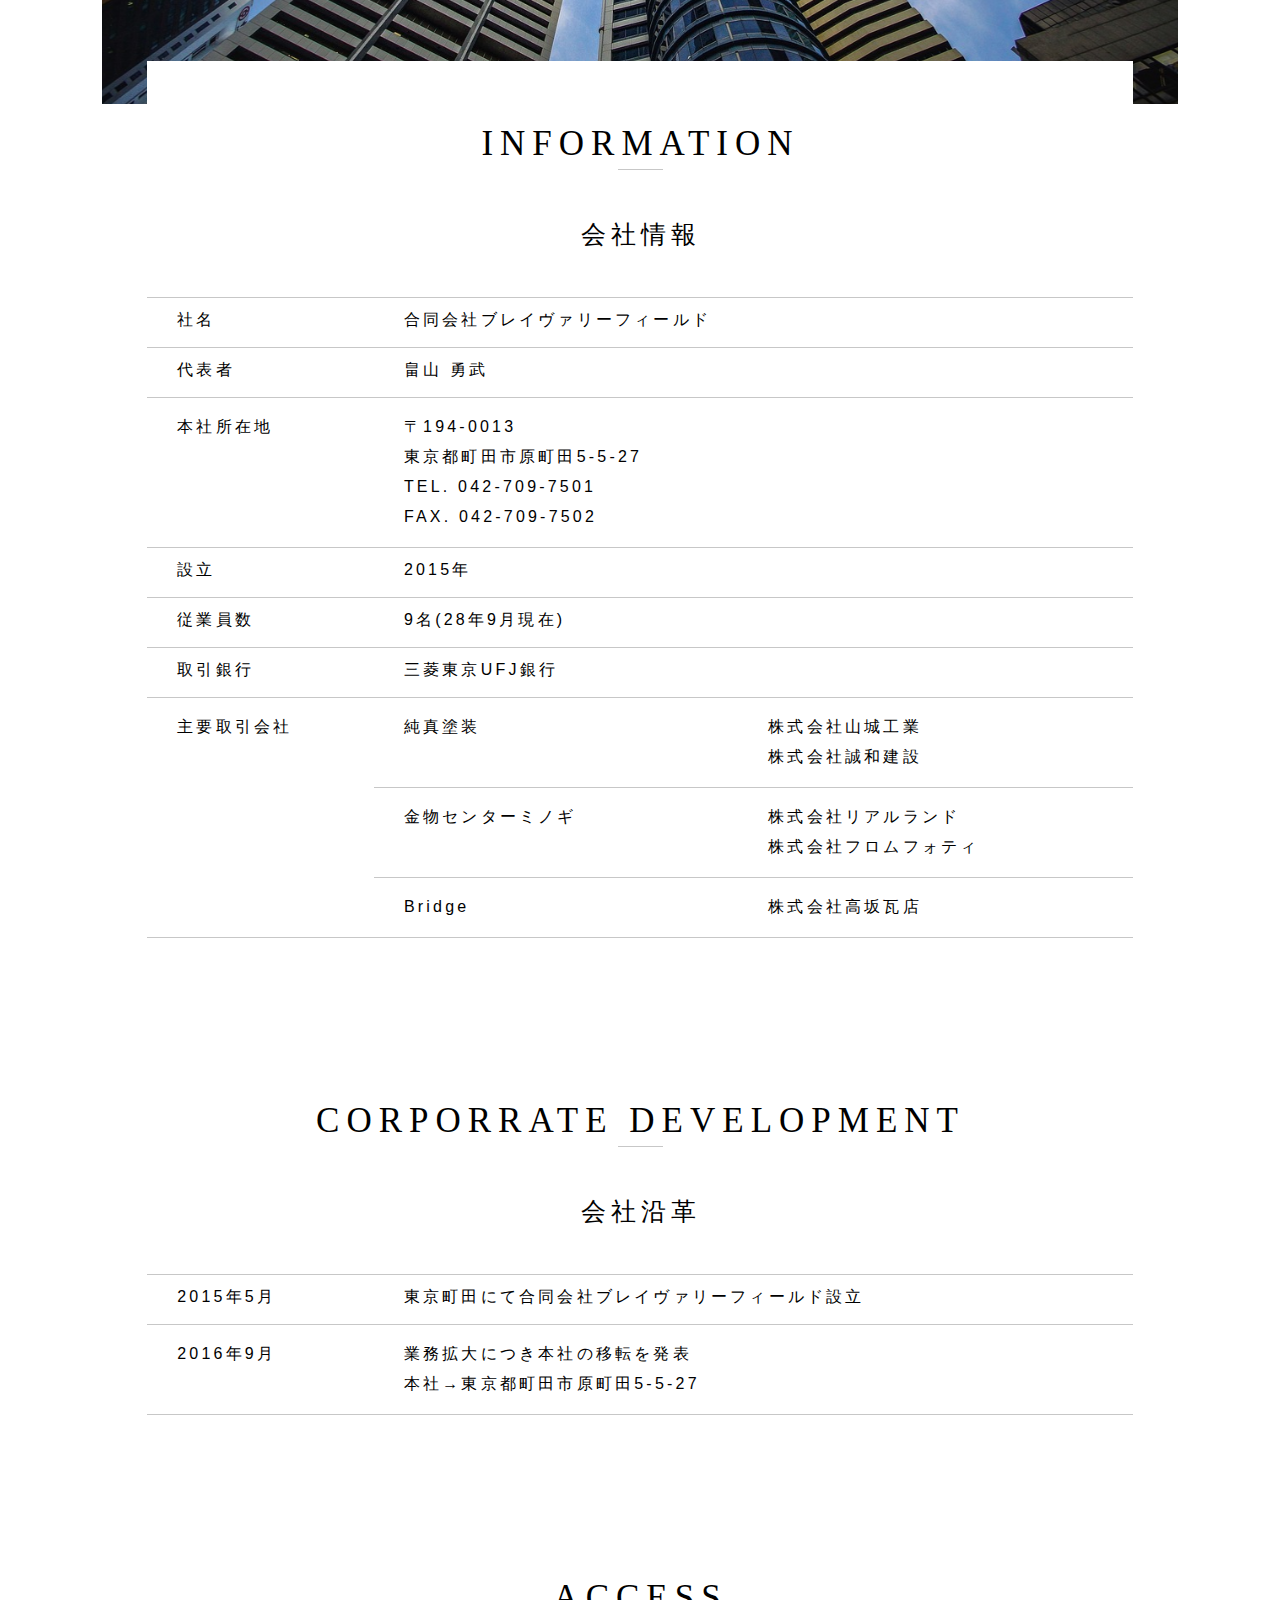
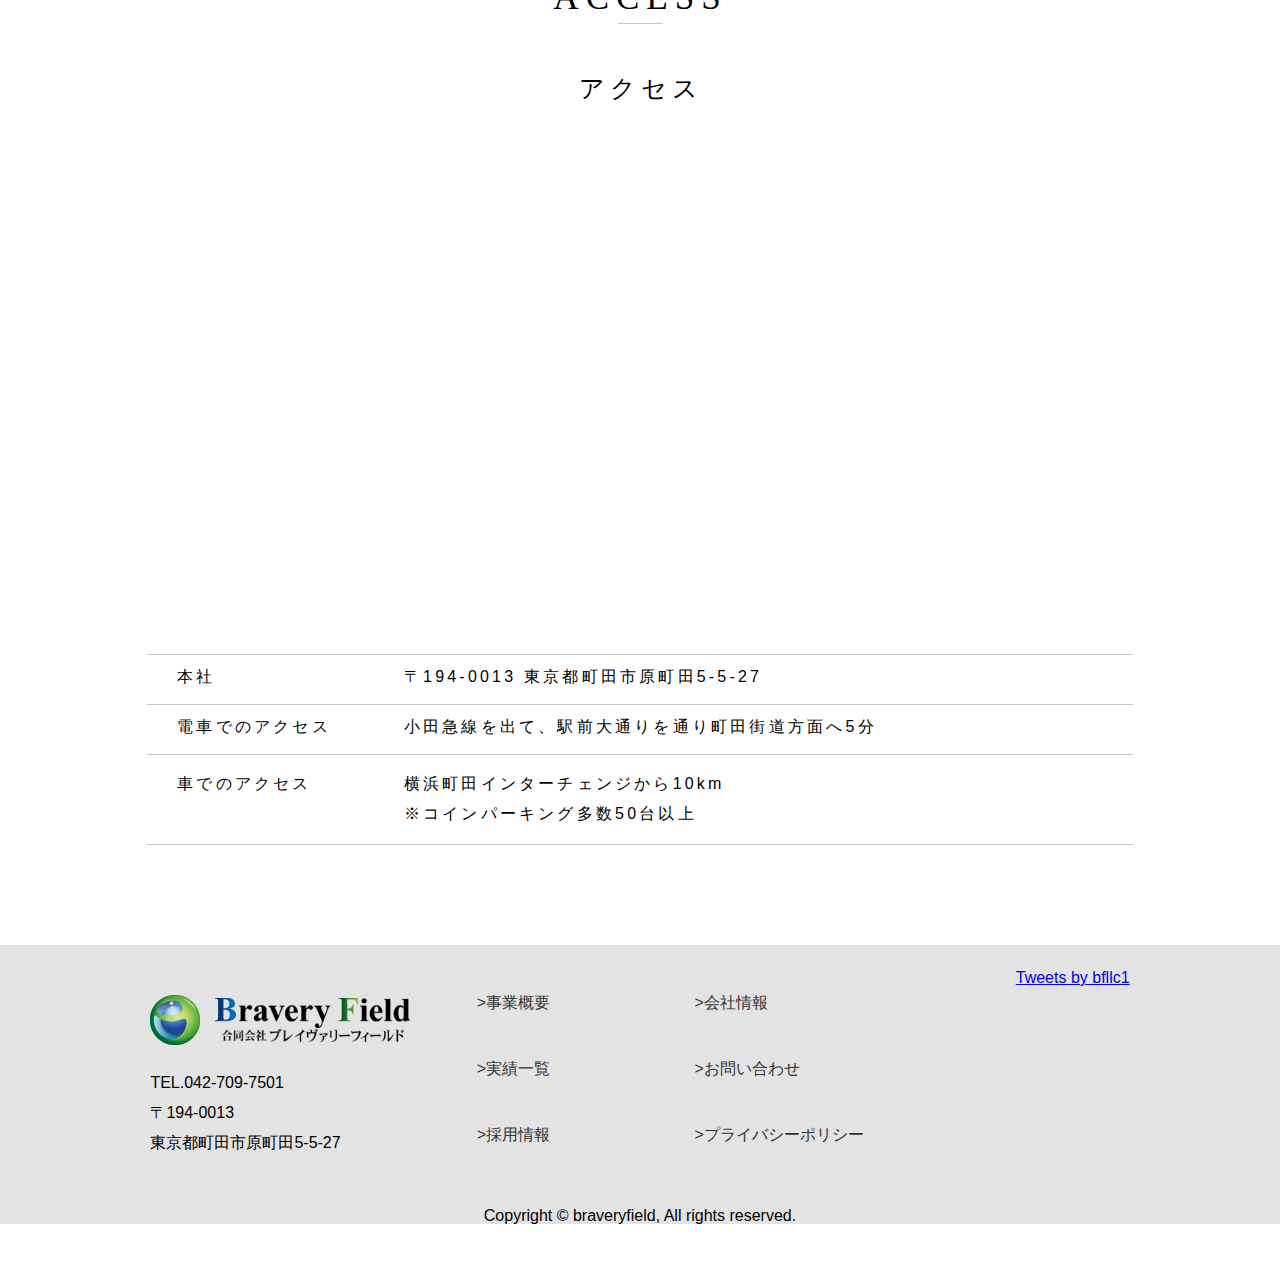
==== commit 24cfe3a2: "about.htmlのスムーススクロール" ====
--- a/about.html
+++ b/about.html
@@ -8,6 +8,11 @@
     <link rel="icon" href="">
     <link rel="stylesheet" href="css/reset.css">
     <link rel="stylesheet" href="css/styles.css">
+    <script
+    src="https://code.jquery.com/jquery-3.4.1.js"
+    integrity="sha256-WpOohJOqMqqyKL9FccASB9O0KwACQJpFTUBLTYOVvVU="
+    crossorigin="anonymous"></script>
+    <script src="https://unpkg.com/aos@2.3.1/dist/aos.js"></script>
   </head>
 
   <body>
@@ -47,12 +52,12 @@
 
       <section>
         <div class="about__menu">
-          <nav class="about__nav">
-            <li><a href="#message">代表メッセージ</a></li>
-            <li><a href="#objective">会社方針</a></li>
-            <li><a href="#information">会社情報</a></li>
-            <li><a href="#development">会社沿革</a></li>
-            <li><a href="#access">アクセス</a></li>
+          <nav class="anav">
+            <a href="#objective">会社方針</a>
+            <a href="#information">会社情報</a>
+            <a href="#development">会社沿革</a>
+            <a href="#access">アクセス</a>
+            <a href="#message">代表メッセージ</a>
           </nav>
         </div>
       </section>
@@ -271,6 +276,7 @@
 
       </section>
     </main>
+    <script src="js/script.js"></script>
  </body>
 
  <footer>
--- a/css/styles.css
+++ b/css/styles.css
@@ -1,5 +1,11 @@
 body{
   font-family:  "ＭＳ ゴシック",sans-serif;
+  position: relative;
+}
+
+header {
+  width: 100vw;
+  overflow: hidden;
 }
 
 .site-header{
@@ -7,15 +13,16 @@
     display: flex;
     justify-content: space-between;
     position: fixed;
-    width: 100%;
-    height: 12.5%;
+    z-index: 4;
+    width: 100%;
+    /* height: 70px; */
     vertical-align: middle;
 }
 
 .gnav{
   width: 95%;
   height: 100%;
-  margin:auto;
+  margin: 0.5em auto;
 }
 
 .site-logo{
@@ -23,139 +30,161 @@
     width: auto;
     margin: auto;
     margin-left: 0;
-    margin-top: 15px;
+    /* margin-top: 15px; */
 }
 
 .gnav__menu{
     display: flex;
+    align-items: center;
 }
 
 .gnav__menu__item{
-    width: 10%;
+    /* width: 10%; */
     height: auto;
-    margin-top: 35px;
+    /* margin-top: 35px; */
+    margin-left: 4em;
   }
 
 .gnav__menu__item a{
+    padding: 1em 0;
     color: #333;
     text-decoration: none;
 }
 
 .gnav__menu__item__call{
   height: auto;
-  margin-top: 15px;
+  /* margin-top: 15px; */
 }
 
 .space{
   height: 100%;
 }
 
-@media screen and (max-width:960px){
-	#nav_toggle{
+#sp-nav-modal {
+  display: none;
+}
+
+#gloval-nav {
+  background: #000;
+  color: #fff;
+  position: fixed;
+  top: 0;
+  left: 0;
+  right: 0;
+  /* bottom: 0; */
+  z-index: 990;
+  text-align: center;
+  display: flex;
+  visibility: hidden;
+  flex-direction: column;
+  justify-content: center;
+  align-items: center;
+  font-size: 29px;
+  opacity: 0;
+  transition: opacity .6s ease, visibility .6s ease;
+}
+.open #gloval-nav {
+  visibility: visible;
+  opacity: 1;
+}
+
+.bg-thin-grey {
+  z-index: 2;
+  display: none;
+  position: fixed;
+  width: 100vw;
+  height: 100vh;
+}
+#sp-nav-new {
+  display: none;
+}
+
+@media screen and (max-width:960px){
+  .bg-thin-grey {
+    background-color: rgba(241, 241, 241, 0.7)
+  }
+
+  #sp-nav-new.open {
+    transform: translateX(0);
+    transition: all .3s ease-in-out .6s;
+  }
+
+  #sp-nav-new {
+    display: block;
+    position: fixed;
+    height: 100vh;
+    width: 90vw;
+    top: 0;
+    right: 0;
+    background-color: #fff;
+    transform: translateX(90vw);
+    transition: all .5s ease-in-out 0s;
+    z-index: 5;
+  }
+
+  .close-btn {
+    padding: 20px;
+  }
+
+  .sp-list {
+    background: #f1f1f1;
+    height: 100vh;
+  }
+
+  .sp-list li {
+    border-bottom: 1px solid #dbdbdb;
+    font-size: 16px;
+    line-height: 50px;
+  }
+
+  .sp-list a {
+    text-decoration: none;
+    padding-left: 30px;
+    color: inherit;
+  }
+
+  .gnav__menu__item {
+    display: none;
+  }
+
+	.nav_toggle{
 		display: block;
-		width: 40px;
-		height: 40px;
-		position: relative;
-		top: 4px;
-		z-index: 100;
+  }
+  
+	.nav_toggle div {
+    position: absolute;
+  }
+  
+	.nav_toggle span{
+		display: block;
+		height: 4px;
+		background: black;
+    position:absolute;
+		width: 30px;
+    right: 1em;
+    -webkit-transition: 0.5s ease-in-out;
+		-moz-transition: 0.5s ease-in-out;
+    transition: 0.5s ease-in-out;
+  }
+  
+	.nav_toggle span:nth-child(1){
+    top:23px;
+  }
+  
+	.nav_toggle span:nth-child(2){
+    top:36px;
 	}
-	#nav_toggle div {
-		position: relative;
+	.nav_toggle span:nth-child(3){
+    top:49px;
 	}
-	#nav_toggle span{
-		display: block;
-		height: 3px;
-		background: #fff;
-		position:absolute;
-		width: 100%;
-		left: 0;
-		-webkit-transition: 0.5s ease-in-out;
-		-moz-transition: 0.5s ease-in-out;
-		transition: 0.5s ease-in-out;
-	}
-	#nav_toggle span:nth-child(1){
-		top:0px;
-	}
-	#nav_toggle span:nth-child(2){
-		top:12px;
-	}
-	#nav_toggle span:nth-child(3){
-		top:24px;
-	}
-
-	.open #nav_toggle span:nth-child(1) {
-			top: 12px;
-		   -webkit-transform: rotate(135deg);
-			-moz-transform: rotate(135deg);
-			transform: rotate(135deg);
-		}
-		.open #nav_toggle span:nth-child(2) {
-			width: 0;
-			left: 50%;
-		}
-		.open #nav_toggle span:nth-child(3) {
-			top: 12px;
-			-webkit-transform: rotate(-135deg);
-			-moz-transform: rotate(-135deg);
-			transform: rotate(-135deg);
-		}
-}
-
- @media screen and (max-width:960px){
-   	#nav_toggle{
-		display: block;
-		width: 40px;
-		height: 40px;
-		position: relative;
-		top: 4px;
-		z-index: 100;
-	}
-	#nav_toggle div {
-		position: relative;
-	}
-	#nav_toggle span{
-		display: block;
-		height: 3px;
-		background: #fff;
-		position:absolute;
-		width: 100%;
-		left: 0;
-		-webkit-transition: 0.5s ease-in-out;
-		-moz-transition: 0.5s ease-in-out;
-		transition: 0.5s ease-in-out;
-	}
-	#nav_toggle span:nth-child(1){
-		top:0px;
-	}
-	#nav_toggle span:nth-child(2){
-		top:12px;
-	}
-	#nav_toggle span:nth-child(3){
-		top:24px;
-	}
-
-	.open #nav_toggle span:nth-child(1) {
-			top: 12px;
-		   -webkit-transform: rotate(135deg);
-			-moz-transform: rotate(135deg);
-			transform: rotate(135deg);
-		}
-		.open #nav_toggle span:nth-child(2) {
-			width: 0;
-			left: 50%;
-		}
-		.open #nav_toggle span:nth-child(3) {
-			top: 12px;
-			-webkit-transform: rotate(-135deg);
-			-moz-transform: rotate(-135deg);
-			transform: rotate(-135deg);
-		}
 }
 
 @media screen and (min-width:960px){
   .eyecatch{
     background-image: url("../img/eyecatch.png");
     background-position: 50% 50%;
+    /* background-repeat: no-repeat; */
+    background-size: cover;
     height: 698px;
     width: 100%;
     margin-bottom: 100px;
@@ -175,13 +204,15 @@
   .eyecatch{
     background-image: url("../img/eyecatch.png");
     background-position: 50% 50%;
+    background-repeat: no-repeat;
     height: 400px;
     width: 100%;
     margin-bottom: 100px;
   }
 
   .eyecatch > h1{
-    font-size: 45px;
+    /* font-size: 45px; */
+    font-size: 6vw;
     color: #1D9000;
     text-align: center;
     padding-top: 200px;
@@ -197,7 +228,7 @@
 
 .page > h1{
   margin-left: 1px;
-  font-size: 35px;
+  font-size: 28px;
   padding-bottom: 8px;
   font-family: Microsoft New Tai Lue;
   letter-spacing:  0.2em;
@@ -225,27 +256,36 @@
   letter-spacing:  0.2em;
 }
 
-button{
+.more-btn {
   margin-top: 50px;
   width:250px;
   height: 56px;
+  line-height: 56px;
   font-size:20px;
   text-decoration:none;
   display:block;
   text-align:center;
+  font-family: Microsoft New Tai Lue;
   color:#333;
   border:1px solid rgba(70,70,70,0.3);
   background-color: #fff;
   margin-left: auto;
   margin-right: auto;
-}
-
-button > a{
+  transition: all .5s ease-in-out 0s;
+}
+
+.more-btn:hover {
+  color: white;
+  background-color: #000;
+  transition: all .7s ease-in-out 0s;
+}
+
+/* button > a{
   text-decoration:none;
   color: #333;
   font-family: Microsoft New Tai Lue;
   letter-spacing:  0.2em;
-}
+} */
 
 @media screen and (min-width:960px){
   .box {
@@ -268,16 +308,20 @@
   .topbox{
     padding-top: 50px;
     padding-bottom: 50px;
+    border-right: 1px solid rgba(70,70,70,0.3);
   }
 
   .topbox img{
     margin-bottom: 70px;
+  }
+
+  .smallbox.middle {
+    border-right: 1px solid rgba(70,70,70,0.3);
   }
 
   .smallbox{
     padding-top: 50px;
     padding-bottom: 50px;
-    border-left: 1px solid rgba(70,70,70,0.3);
   }
 
   .smallbox img{
@@ -339,7 +383,7 @@
 @media screen and (min-width:960px){
 
   footer{
-    height: 300px;
+    /* height: 300px; */
     background-color: #E3E3E3;
   }
 
@@ -399,7 +443,7 @@
 
 @media screen and (max-width:960px){
   footer{
-    height: 300px;
+    /* height: 300px; */
     background-color: #E3E3E3;
   }
 
@@ -410,33 +454,45 @@
 
   .footer__box{
     display: flex;
+    flex-direction: column;
     justify-content: center;
     width: 95%;
     margin: 0 auto;
   }
 
   .footer__logo img{
+    /* height: 50px; */
+    /* width: 50%; */
+    /* padding: auto; */
+    /* margin: 50px auto 0; */
+    /* margin-top: 50px; */
+  }
+
+  .footer__address{
+    display: none;
+  }
+
+  .footer__box > .footer__list{
+    /* width: 40%; */
+    width: 260px;
     height: 50px;
-    width: auto;
-    margin-top: 50px;
-  }
-
-  .footer__address{
-    margin-top: 20px;
-    font-size: 16px;
-    line-height: 30px;
-  }
-
-  .footer__box > .footer__list{
-    width: 40%;
+    margin: 50px auto 0;
+    /* width: 100%; */
   }
 
   .footer__box > .footer__menu{
-    width: 25%;
+    /* width: 25%; */
+    /* display: flex; */
+    width: 80%;
+    margin-left: 10vw;
+    /* margin: auto; */
+    /* display: inline-block; */
   }
 
   .footer__list__menu{
-    margin-top: 50px;
+    /* margin-top: 50px; */
+    margin-top: 1em;
+    /* margin-left: 2em; */
   }
 
 
@@ -446,8 +502,9 @@
   }
 
   .footer__twitter{
-    margin-top: 25px;
-    float: right;
+    /* margin-top: 25px;
+    float: right; */
+    display: none;
   }
 
   .copyright p{
@@ -535,19 +592,27 @@
 .anav {
   list-style: none;
   display: flex;
-}
-
-.anav li {
-  width: 33%;
-  text-align: center;
-  margin-top: 29px;
-  letter-spacing:  0.2em;
-}
-
-.anav li a {
+  justify-content: space-around;
+  height: 100%;
+}
+
+.anav a {
+  width: 100%;
+  height: 100%;
+  text-align: center;
+  letter-spacing:  0.2em;
   text-decoration: none;
   color: #333;
-}
+  line-height: 80px;
+  transition: all .4s ease-in-out 0s;
+}
+.anav a:hover {
+  color: white;
+  background: #000;
+}
+
+/* .anav li a {
+} */
 
 @media screen and (min-width:960px){
   .renovation__img{
@@ -1056,24 +1121,6 @@
   }
 }
 
-.about__nav {
-  list-style: none;
-  display: flex;
-}
-
-.about__nav li {
-  width: 20%;
-  text-align: center;
-  margin-top: 29px;
-  letter-spacing:  0.2em;
-}
-
-.about__nav li a {
-  text-decoration: none;
-  color: #333;
-}
-
-
 @media screen and (min-width:960px){
   .message__img{
     margin-left: auto;
@@ -1386,3 +1433,40 @@
   border-bottom: 1px solid rgba(70,70,70,0.3);
   letter-spacing:  0.2em;
 }
+
+/* スクロールボタン */
+#page_top{
+  width: 70px;
+  height: 70px;
+  position: fixed;
+  right: 0;
+  bottom: 0;
+  background: black;
+  opacity: 0.6;
+}
+#page_top a{
+  position: relative;
+  display: block;
+  width: 70px;
+  height: 70px;
+  text-decoration: none;
+}
+#page_top a::before{
+  font-family: FontAwesome;
+  content: '\f062';
+  font-size: 25px;
+  color: #fff;
+  position: absolute;
+  width: 25px;
+  height: 25px;
+  top: 0;
+  bottom: 0;
+  right: 0;
+  left: 0;
+  margin: auto;
+  text-align: center;
+}
+#page_top a:hover {
+  opacity: 0.4;
+  transition:all 0.3s ease-in-out 0s;
+}
